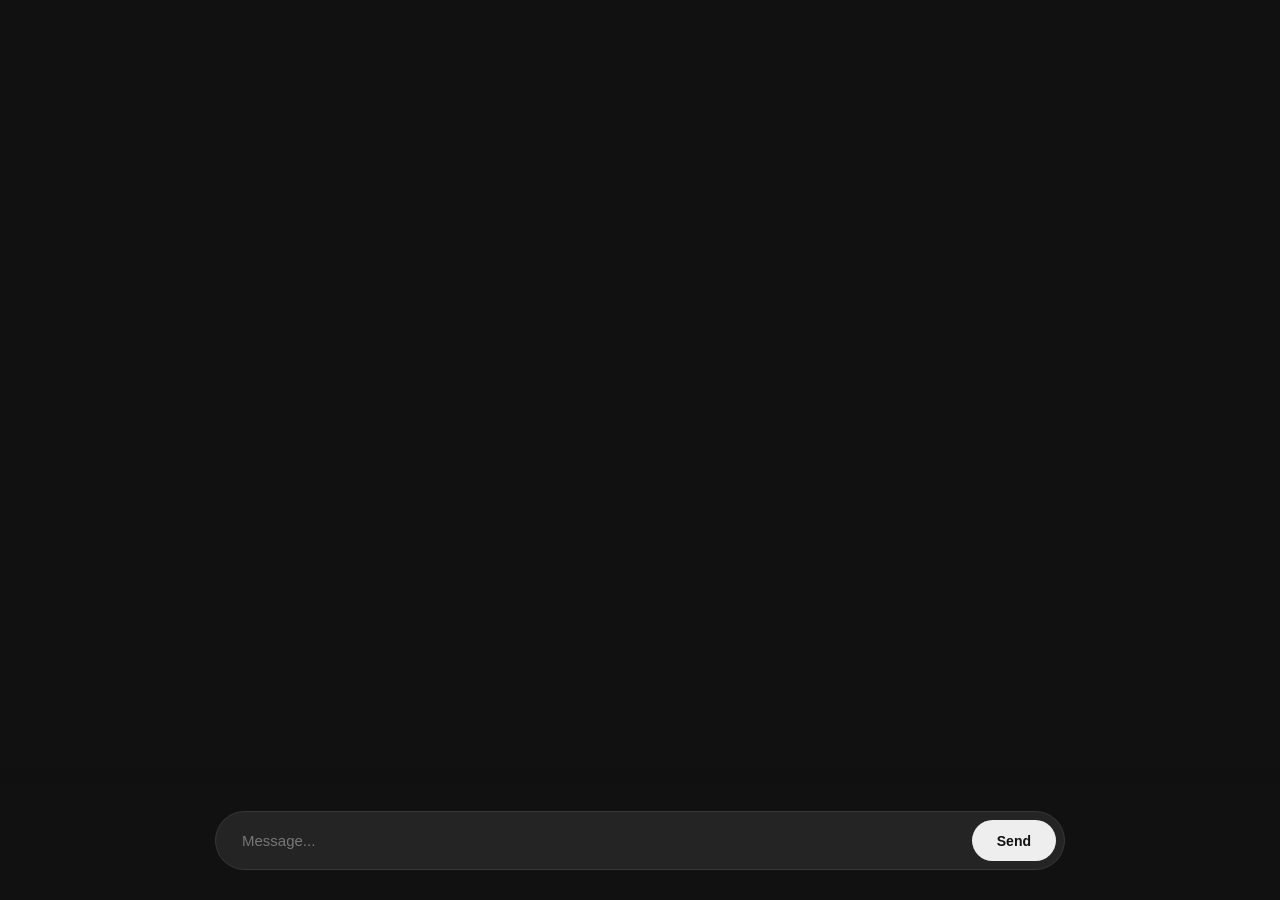
==== index.html @ a045bec2 "I LOVE CROISSANT" ====
<!DOCTYPE html>
<html lang="en">
<head>
<meta charset="UTF-8">
<meta name="viewport" content="width=device-width, initial-scale=1.0">
<title>Croissant</title>
<style>
* { box-sizing: border-box; }

body {
  margin: 0;
  background: #111;
  color: #eee;
  font-family: Arial, sans-serif;
}

#chat {
  max-width: 850px;
  margin: auto;
  padding: 50px 32px 150px;
}

.message {
  padding: 18px 22px;
  margin-bottom: 18px;
  border-radius: 20px;
  max-width: 85%;
  line-height: 1.6;
  white-space: pre-wrap;
  overflow-wrap: anywhere;
}

.user {
  background: #292929;
  margin-left: auto;
}

.agent {
  background: transparent;
  margin-right: auto;
}

#input-area {
  position: fixed;
  bottom: 0;
  left: 0;
  width: 100%;
  z-index: 100;
  padding: 24px 32px 30px;
  background: linear-gradient(transparent, #111 20%);
}

#input-container {
  max-width: 850px;
  margin: auto;
  display: flex;
  gap: 12px;
  padding: 8px;
  background: #242424;
  border: 1px solid #383838;
  border-radius: 50px;
}

input {
  flex: 1;
  min-width: 0;
  background: transparent;
  border: none;
  outline: none;
  color: white;
  padding: 12px 18px;
  font-size: 15px;
}

input::placeholder { color: #777; }

button {
  border: none;
  border-radius: 50px;
  background: #eee;
  color: #111;
  padding: 0 25px;
  font-size: 14px;
  font-weight: 600;
  cursor: pointer;
}

button:disabled {
  opacity: 0.35;
  cursor: not-allowed;
}

#status {
  max-width: 850px;
  margin: 0 auto 10px;
  padding-left: 20px;
  font-size: 12px;
  color: #777;
  height: 14px;
}

@media (max-width: 600px) {
  #chat { padding: 25px 18px 140px; }
  #input-area { padding: 18px 14px 22px; }
  .message { max-width: 95%; }
}
</style>
</head>

<body>

<div id="chat"></div>

<div id="input-area">
  <div id="status"></div>
  <div id="input-container">
    <input
      id="query"
      placeholder="Message..."
      autocomplete="off"
    />
    <button id="send" onclick="send()">Send</button>
  </div>
</div>

<script>
const chat = document.getElementById("chat");
const input = document.getElementById("query");
const button = document.getElementById("send");
const status = document.getElementById("status");

let busy = false;

function addMessage(text, type) {
  const div = document.createElement("div");
  div.className = `message ${type}`;
  div.textContent = text;
  chat.appendChild(div);
  window.scrollTo(0, document.body.scrollHeight);
  return div;
}

async function send() {
  const query = input.value.trim();
  if (!query || busy) return;

  busy = true;
  button.disabled = true;
  input.disabled = true;

  addMessage(query, "user");
  input.value = "";

  const response = addMessage("Thinking...", "agent");
  status.textContent = "PROCESSING";

  try {
    const res = await fetch(
      `http://localhost:8000/croissant?query=${encodeURIComponent(query)}`,
      { method: "POST" }
    );

    if (!res.ok) throw new Error(`HTTP ${res.status}`);

    response.textContent = await res.text();
  } catch (err) {
    response.textContent = `Error: ${err.message}`;
  } finally {
    busy = false;
    button.disabled = false;
    input.disabled = false;
    status.textContent = "";
    input.focus();
  }
}

input.addEventListener("keydown", e => {
  if (e.key === "Enter" && !e.shiftKey) {
    e.preventDefault();
    send();
  }
});
</script>

</body>
</html>
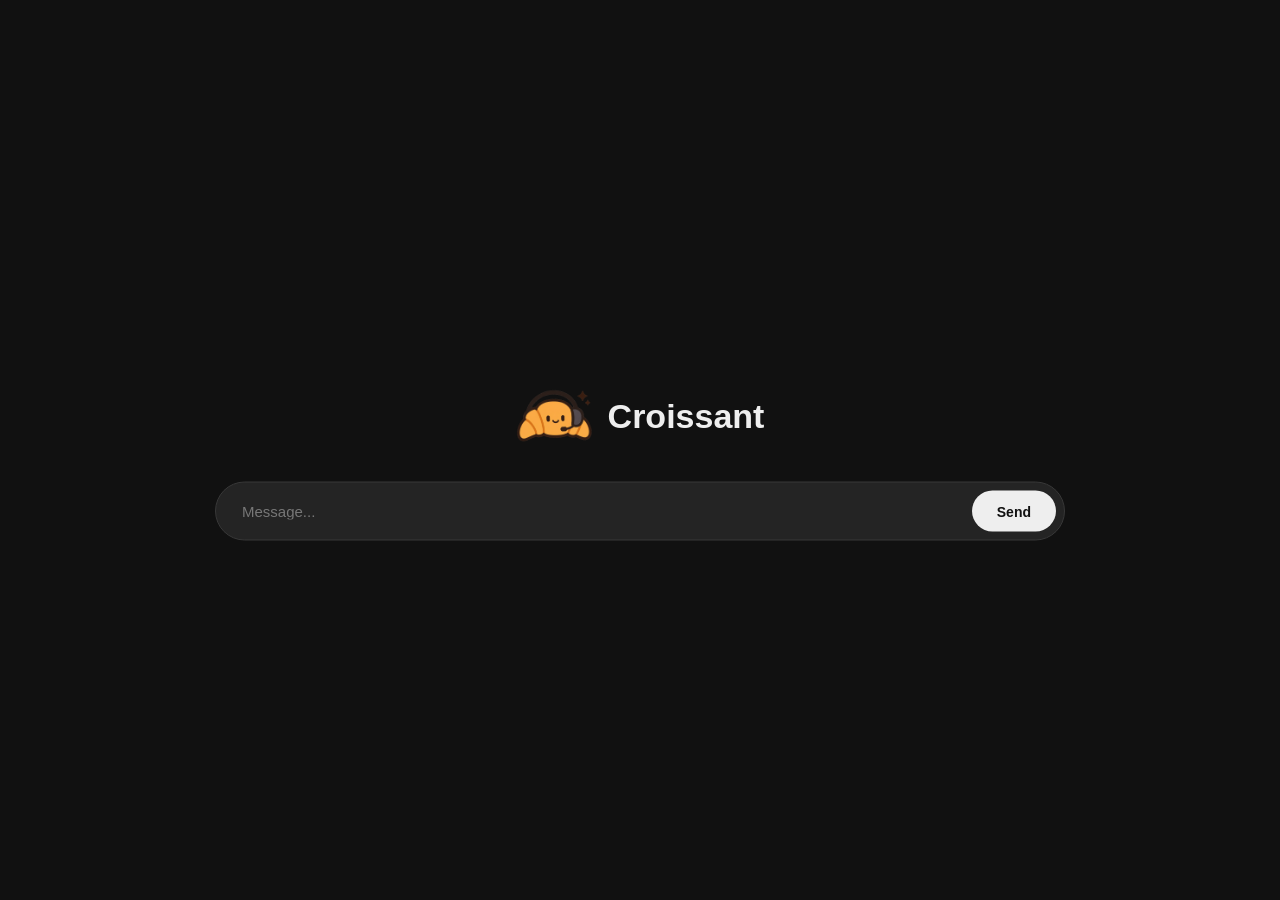
==== commit 5db8efab: "deploying and changed frontend a bit" ====
--- a/index.html
+++ b/index.html
@@ -1,9 +1,13 @@
+
 <!DOCTYPE html>
 <html lang="en">
 <head>
 <meta charset="UTF-8">
 <meta name="viewport" content="width=device-width, initial-scale=1.0">
 <title>Croissant</title>
+
+<link rel="icon" type="image/png" href="mascot.png">
+
 <style>
 * { box-sizing: border-box; }
 
@@ -14,10 +18,12 @@
   font-family: Arial, sans-serif;
 }
 
+/* Chat */
+
 #chat {
   max-width: 850px;
   margin: auto;
-  padding: 50px 32px 150px;
+  padding: 50px 32px 170px;
 }
 
 .message {
@@ -35,20 +41,85 @@
   margin-left: auto;
 }
 
+/* Agent messages */
+
+.agent-row {
+  display: flex;
+  align-items: flex-start;
+  gap: 14px;
+  margin-bottom: 22px;
+}
+
+.agent-avatar {
+  width: 54px;
+  height: 54px;
+  flex-shrink: 0;
+  object-fit: contain;
+}
+
 .agent {
   background: transparent;
-  margin-right: auto;
-}
+  margin: 0;
+  padding: 12px 0;
+  max-width: 85%;
+}
+
+/* Input area */
 
 #input-area {
   position: fixed;
-  bottom: 0;
+  top: 50%;
   left: 0;
   width: 100%;
   z-index: 100;
   padding: 24px 32px 30px;
+  transform: translateY(-50%);
+  transition: top 1.1s cubic-bezier(0.22, 1, 0.36, 1),
+              transform 1.1s cubic-bezier(0.22, 1, 0.36, 1);
+}
+
+body.started #input-area {
+  top: calc(100% - 136px);
+  transform: translateY(0);
   background: linear-gradient(transparent, #111 20%);
 }
+
+/* Branding */
+
+#branding {
+  display: flex;
+  align-items: center;
+  justify-content: center;
+  gap: 16px;
+  margin-bottom: 28px;
+  font-size: 34px;
+  color: #eee;
+  transition: opacity 0.8s ease,
+              transform 0.9s cubic-bezier(0.22, 1, 0.36, 1),
+              height 0.8s ease,
+              margin 0.8s ease;
+}
+
+#branding img {
+  width: 76px;
+  height: 76px;
+  object-fit: contain;
+}
+
+#branding strong {
+  font-weight: 700;
+}
+
+body.started #branding {
+  opacity: 0;
+  transform: translateY(-25px) scale(0.95);
+  pointer-events: none;
+  height: 0;
+  margin: 0;
+  overflow: hidden;
+}
+
+/* Input */
 
 #input-container {
   max-width: 850px;
@@ -72,7 +143,9 @@
   font-size: 15px;
 }
 
-input::placeholder { color: #777; }
+input::placeholder {
+  color: #777;
+}
 
 button {
   border: none;
@@ -90,6 +163,8 @@
   cursor: not-allowed;
 }
 
+/* Status */
+
 #status {
   max-width: 850px;
   margin: 0 auto 10px;
@@ -99,10 +174,43 @@
   height: 14px;
 }
 
+/* Mobile */
+
 @media (max-width: 600px) {
-  #chat { padding: 25px 18px 140px; }
-  #input-area { padding: 18px 14px 22px; }
-  .message { max-width: 95%; }
+  #chat {
+    padding: 25px 18px 150px;
+  }
+
+  #input-area {
+    padding: 18px 14px 22px;
+  }
+
+  body.started #input-area {
+    top: calc(100% - 122px);
+  }
+
+  .message {
+    max-width: 95%;
+  }
+
+  .agent {
+    max-width: calc(100% - 60px);
+  }
+
+  .agent-avatar {
+    width: 46px;
+    height: 46px;
+  }
+
+  #branding {
+    font-size: 28px;
+    gap: 12px;
+  }
+
+  #branding img {
+    width: 64px;
+    height: 64px;
+  }
 }
 </style>
 </head>
@@ -112,7 +220,14 @@
 <div id="chat"></div>
 
 <div id="input-area">
+
   <div id="status"></div>
+
+  <div id="branding">
+    <img src="mascot.png" alt="Croissant">
+    <span><strong>Croissant</strong></span>
+  </div>
+
   <div id="input-container">
     <input
       id="query"
@@ -121,6 +236,7 @@
     />
     <button id="send" onclick="send()">Send</button>
   </div>
+
 </div>
 
 <script>
@@ -132,19 +248,46 @@
 let busy = false;
 
 function addMessage(text, type) {
+  if (type === "agent") {
+    const row = document.createElement("div");
+    row.className = "agent-row";
+
+    const avatar = document.createElement("img");
+    avatar.className = "agent-avatar";
+    avatar.src = "mascot.png";
+    avatar.alt = "Agent";
+
+    const div = document.createElement("div");
+    div.className = "message agent";
+    div.textContent = text;
+
+    row.appendChild(avatar);
+    row.appendChild(div);
+    chat.appendChild(row);
+
+    window.scrollTo(0, document.body.scrollHeight);
+    return div;
+  }
+
   const div = document.createElement("div");
   div.className = `message ${type}`;
   div.textContent = text;
+
   chat.appendChild(div);
+
   window.scrollTo(0, document.body.scrollHeight);
   return div;
 }
 
 async function send() {
   const query = input.value.trim();
+
   if (!query || busy) return;
 
   busy = true;
+
+  document.body.classList.add("started");
+
   button.disabled = true;
   input.disabled = true;
 
@@ -152,25 +295,38 @@
   input.value = "";
 
   const response = addMessage("Thinking...", "agent");
+
   status.textContent = "PROCESSING";
 
   try {
     const res = await fetch(
-      `http://localhost:8000/croissant?query=${encodeURIComponent(query)}`,
+      `http://localhost:8000/babyy?query=${encodeURIComponent(query)}`,
       { method: "POST" }
     );
 
-    if (!res.ok) throw new Error(`HTTP ${res.status}`);
+    if (!res.ok) {
+      throw new Error(`HTTP ${res.status}`);
+    }
 
     response.textContent = await res.text();
+
   } catch (err) {
     response.textContent = `Error: ${err.message}`;
+
   } finally {
     busy = false;
+
     button.disabled = false;
     input.disabled = false;
+
     status.textContent = "";
+
     input.focus();
+
+    window.scrollTo({
+      top: document.body.scrollHeight,
+      behavior: "smooth"
+    });
   }
 }
 
@@ -183,4 +339,4 @@
 </script>
 
 </body>
-</html>+</html>
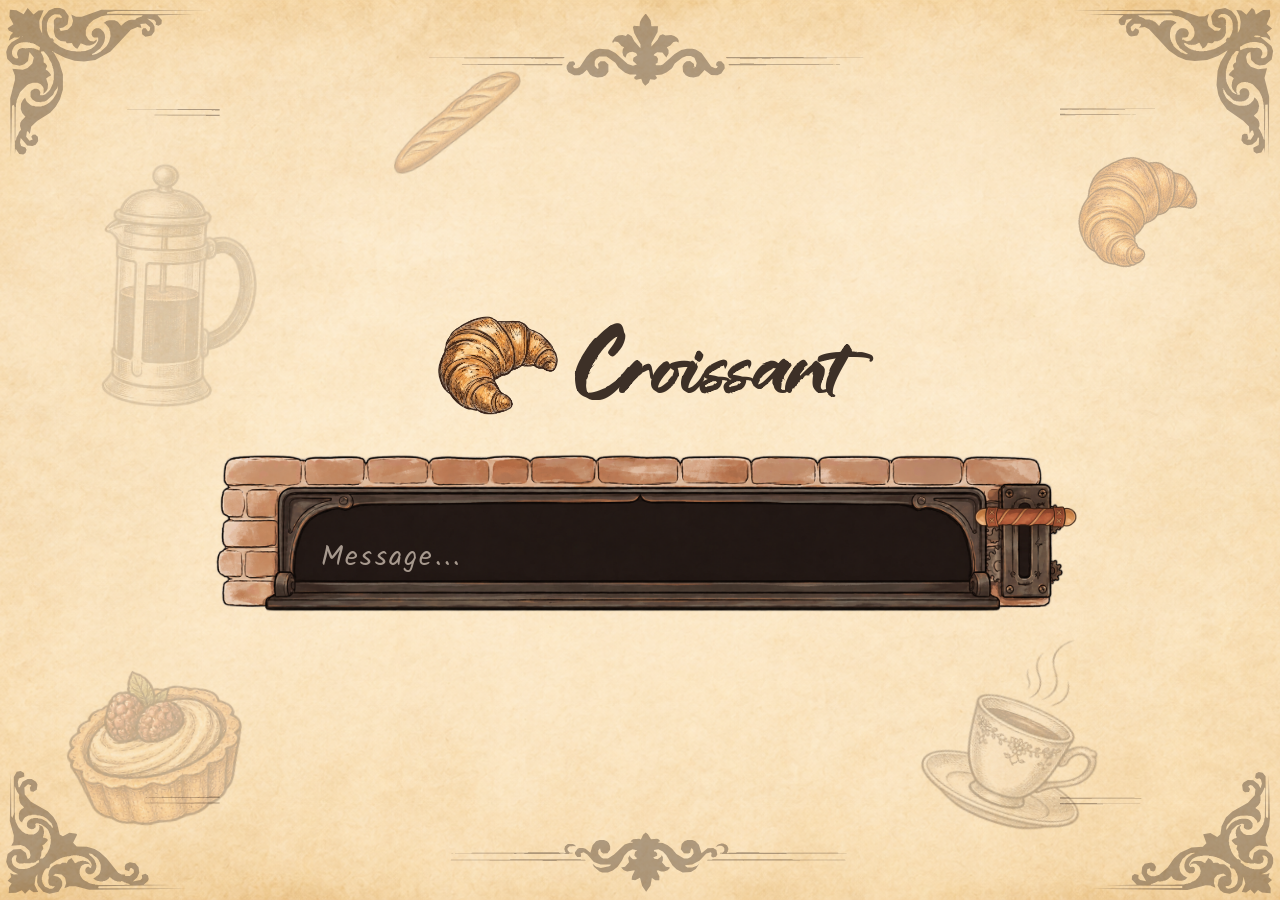
==== commit 7b6ea9a2: "New frontend, Handrawn style" ====
--- a/index.html
+++ b/index.html
@@ -6,16 +6,102 @@
 <meta name="viewport" content="width=device-width, initial-scale=1.0">
 <title>Croissant</title>
 
-<link rel="icon" type="image/png" href="mascot.png">
+<link rel="icon" type="image/png" href="assests/logo.png">
+<link rel="preconnect" href="https://fonts.googleapis.com">
+<link rel="preconnect" href="https://fonts.gstatic.com" crossorigin>
+<link href="https://fonts.googleapis.com/css2?family=Kalam:wght@300;400;700&display=swap" rel="stylesheet">
 
 <style>
 * { box-sizing: border-box; }
 
+@font-face {
+  font-family: "Eagle Horizon";
+  src: url("assests/EagleHorizonP.ttf") format("truetype");
+  font-display: swap;
+}
+
+:root {
+  --page-text: #3d3027;
+  --muted-text: #8a7567;
+  --user-message: rgba(235, 218, 198, 0.94);
+  --panel: rgba(255, 252, 247, 0.92);
+  --panel-border: rgba(126, 91, 63, 0.2);
+  --accent: #795438;
+}
+
 body {
   margin: 0;
-  background: #111;
-  color: #eee;
+  background: #f7f1e9 url("assests/bg.png") center / cover fixed no-repeat;
+  color: var(--page-text);
   font-family: Arial, sans-serif;
+  overflow-x: hidden;
+}
+
+/* Decorative flourishes */
+
+.flourish {
+  position: fixed;
+  z-index: 1;
+  opacity: 0.42;
+  pointer-events: none;
+  user-select: none;
+}
+
+.flourish-top-center,
+.flourish-bottom-center {
+  left: 50%;
+  width: min(52vw, 470px);
+  height: auto;
+  transform: translateX(-50%);
+}
+
+.flourish-top-center {
+  top: 0;
+}
+
+.flourish-bottom-center {
+  bottom: 0;
+}
+
+.flourish-top-left,
+.flourish-top-right,
+.flourish-bottom-left,
+.flourish-bottom-right {
+  width: min(22vw, 220px);
+  height: auto;
+}
+
+.flourish-top-left {
+  top: 0;
+  left: 0;
+}
+
+.flourish-top-right {
+  top: 0;
+  right: 0;
+}
+
+.flourish-bottom-left {
+  bottom: 0;
+  left: 0;
+}
+
+.flourish-bottom-right {
+  right: 0;
+  bottom: 0;
+}
+
+.scatter {
+  position: fixed;
+  z-index: 0;
+  height: auto;
+  pointer-events: none;
+  user-select: none;
+  transition: opacity 2.8s ease;
+}
+
+body.started .scatter {
+  opacity: 0.04 !important;
 }
 
 /* Chat */
@@ -37,7 +123,7 @@
 }
 
 .user {
-  background: #292929;
+  background: var(--user-message);
   margin-left: auto;
 }
 
@@ -79,9 +165,33 @@
 }
 
 body.started #input-area {
-  top: calc(100% - 136px);
+  top: calc(100% - 205px);
   transform: translateY(0);
-  background: linear-gradient(transparent, #111 20%);
+}
+
+#input-area::before {
+  content: "";
+  position: absolute;
+  z-index: 0;
+  left: 10%;
+  right: 10%;
+  bottom: -40px;
+  height: 190px;
+  border-radius: 50%;
+  background: radial-gradient(
+    ellipse,
+    rgba(45, 31, 24, 0.28) 0%,
+    rgba(45, 31, 24, 0.16) 42%,
+    transparent 74%
+  );
+  filter: blur(20px);
+  opacity: 0;
+  pointer-events: none;
+  transition: opacity 1.1s ease;
+}
+
+body.started #input-area::before {
+  opacity: 1;
 }
 
 /* Branding */
@@ -92,8 +202,10 @@
   justify-content: center;
   gap: 16px;
   margin-bottom: 28px;
-  font-size: 34px;
-  color: #eee;
+  font-family: "Eagle Horizon", "Segoe Print", "Bradley Hand", "Comic Sans MS", cursive;
+  font-size: 56px;
+  letter-spacing: 0.02em;
+  color: var(--page-text);
   transition: opacity 0.8s ease,
               transform 0.9s cubic-bezier(0.22, 1, 0.36, 1),
               height 0.8s ease,
@@ -101,13 +213,13 @@
 }
 
 #branding img {
-  width: 76px;
-  height: 76px;
+  width: 120px;
+  height: 120px;
   object-fit: contain;
 }
 
 #branding strong {
-  font-weight: 700;
+  font-weight: 600;
 }
 
 body.started #branding {
@@ -122,43 +234,98 @@
 /* Input */
 
 #input-container {
+  position: relative;
+  z-index: 1;
   max-width: 850px;
+  aspect-ratio: 629 / 117;
   margin: auto;
   display: flex;
-  gap: 12px;
-  padding: 8px;
-  background: #242424;
-  border: 1px solid #383838;
-  border-radius: 50px;
+  align-items: center;
+  gap: 8px;
+  padding: 30px 82px 22px 34px;
+  background: transparent url("assests/input oven.png") center / 100% 100% no-repeat;
+  transform-origin: bottom center;
+  transition: transform 1.1s cubic-bezier(0.22, 1, 0.36, 1);
+}
+
+body.started #input-container {
+  transform: scale(0.8);
 }
 
 input {
   flex: 1;
   min-width: 0;
+  position: relative;
+  left: 60px;
+  top: 20px;
   background: transparent;
   border: none;
   outline: none;
-  color: white;
-  padding: 12px 18px;
-  font-size: 15px;
+  color: #d0c4b5;
+  padding: 8px 12px;
+  font-family: "Kalam", cursive;
+  font-size: 28px;
+  letter-spacing: 0.08em;
 }
 
 input::placeholder {
-  color: #777;
-}
-
-button {
-  border: none;
-  border-radius: 50px;
-  background: #eee;
-  color: #111;
-  padding: 0 25px;
-  font-size: 14px;
-  font-weight: 600;
-  cursor: pointer;
-}
-
-button:disabled {
+  color: rgba(248, 233, 216, 0.62);
+}
+
+button#send {
+  --handle-top: 25%;
+  --handle-bottom: 70%;
+  --handle-snap-threshold: 58%;
+  --handle-resistance: 0.7;
+  --handle-width: clamp(34px, 6%, 52px);
+  --handle-height: 30%;
+  position: absolute;
+  z-index: 2;
+  top: var(--handle-top);
+  right: 1.7%;
+  width: var(--handle-width);
+  height: var(--handle-height);
+  padding: 0;
+  border: 0;
+  background: transparent;
+  cursor: grab;
+  touch-action: none;
+  user-select: none;
+  transition: top 80ms ease;
+}
+
+button#send::before {
+  content: "";
+  position: absolute;
+  z-index: -1;
+  inset: -10% 12%;
+  border-radius: 999px;
+  background: linear-gradient(
+    to bottom,
+    rgba(31, 18, 12, 0.12),
+    rgba(31, 18, 12, 0.42) 48%,
+    rgba(31, 18, 12, 0.16)
+  );
+  filter: blur(5px);
+  box-shadow: 0 2px 10px rgba(20, 10, 5, 0.28);
+}
+
+button#send img {
+  display: block;
+  width: 100%;
+  height: 100%;
+  object-fit: contain;
+  transform: scale(2);
+  transform-origin: center;
+  pointer-events: none;
+}
+
+button#send.is-dragging {
+  cursor: grabbing;
+  transition: none;
+}
+
+button#send:disabled {
   opacity: 0.35;
   cursor: not-allowed;
 }
@@ -170,7 +337,7 @@
   margin: 0 auto 10px;
   padding-left: 20px;
   font-size: 12px;
-  color: #777;
+  color: var(--muted-text);
   height: 14px;
 }
 
@@ -185,8 +352,24 @@
     padding: 18px 14px 22px;
   }
 
+  #input-container {
+    padding: 25px 58px 18px 28px;
+  }
+
+  input {
+    font-size: 23px;
+  }
+
+  body.started #input-container {
+    transform: scale(0.9);
+  }
+
+  button#send {
+    right: 1.5%;
+  }
+
   body.started #input-area {
-    top: calc(100% - 122px);
+    top: calc(100% - 195px);
   }
 
   .message {
@@ -203,13 +386,13 @@
   }
 
   #branding {
-    font-size: 28px;
+    font-size: 44px;
     gap: 12px;
   }
 
   #branding img {
-    width: 64px;
-    height: 64px;
+    width: 96px;
+    height: 96px;
   }
 }
 </style>
@@ -217,6 +400,21 @@
 
 <body>
 
+<div aria-hidden="true">
+  <img class="scatter scatter-baguette" src="assests/Scatter assets/bagget.png" alt="">
+  <img class="scatter scatter-croissant" src="assests/Scatter assets/croissant.png" alt="">
+  <img class="scatter scatter-cupcake" src="assests/Scatter assets/cupcake.png" alt="">
+  <img class="scatter scatter-tea" src="assests/Scatter assets/tea.png" alt="">
+  <img class="scatter scatter-tea-container" src="assests/Scatter assets/tea_container.png" alt="">
+</div>
+
+<img class="flourish flourish-top-center" src="assests/flourish_svg_assets/top_center_divider.svg" alt="">
+<img class="flourish flourish-bottom-center" src="assests/flourish_svg_assets/bottom_center_divider.svg" alt="">
+<img class="flourish flourish-top-left" src="assests/flourish_svg_assets/top_left_corner.svg" alt="">
+<img class="flourish flourish-top-right" src="assests/flourish_svg_assets/top_right_corner.svg" alt="">
+<img class="flourish flourish-bottom-left" src="assests/flourish_svg_assets/bottom_left_corner.svg" alt="">
+<img class="flourish flourish-bottom-right" src="assests/flourish_svg_assets/bottom_right_corner.svg" alt="">
+
 <div id="chat"></div>
 
 <div id="input-area">
@@ -224,7 +422,7 @@
   <div id="status"></div>
 
   <div id="branding">
-    <img src="mascot.png" alt="Croissant">
+    <img src="assests/logo.png" alt="Croissant">
     <span><strong>Croissant</strong></span>
   </div>
 
@@ -234,7 +432,9 @@
       placeholder="Message..."
       autocomplete="off"
     />
-    <button id="send" onclick="send()">Send</button>
+    <button id="send" type="button" aria-label="Drag down to send">
+      <img src="assests/handle.png" alt="">
+    </button>
   </div>
 
 </div>
@@ -244,8 +444,116 @@
 const input = document.getElementById("query");
 const button = document.getElementById("send");
 const status = document.getElementById("status");
+const inputContainer = document.getElementById("input-container");
 
 let busy = false;
+let dragStartY = null;
+let dragPointerId = null;
+let passedSnapThreshold = false;
+
+function randomBetween(min, max) {
+  return min + Math.random() * (max - min);
+}
+
+function randomInteger(min, max) {
+  return Math.floor(randomBetween(min, max + 1));
+}
+
+function randomToward(min, max, towardStart) {
+  const amount = Math.pow(Math.random(), 1.35);
+  return towardStart
+    ? min + (max - min) * amount
+    : max - (max - min) * amount;
+}
+
+function scatterBackgroundAssets() {
+  const scatterGroup = document.querySelector("[aria-hidden='true']");
+  const templates = [...scatterGroup.querySelectorAll(".scatter")];
+  const assets = templates;
+  const placements = [];
+  const minimumDistance = Math.min(
+    180,
+    Math.max(100, Math.min(window.innerWidth, window.innerHeight) * 0.22)
+  );
+  const viewportPadding = 24;
+  const centerExclusion = {
+    left: window.innerWidth * 0.3,
+    right: window.innerWidth * 0.7,
+    top: window.innerHeight * 0.28,
+    bottom: window.innerHeight * 0.72
+  };
+  const quadrants = [
+    { left: 0, right: 0.5, top: 0, bottom: 0.5 },
+    { left: 0.5, right: 1, top: 0, bottom: 0.5 },
+    { left: 0, right: 0.5, top: 0.5, bottom: 1 },
+    { left: 0.5, right: 1, top: 0.5, bottom: 1 }
+  ];
+
+  function candidateFor(quadrant, radius) {
+    const xMin = viewportPadding + radius + window.innerWidth * quadrant.left;
+    const xMax = window.innerWidth * quadrant.right - viewportPadding - radius;
+    const yMin = viewportPadding + radius + window.innerHeight * quadrant.top;
+    const yMax = window.innerHeight * quadrant.bottom - viewportPadding - radius;
+    const edgeAxis = randomInteger(0, 2);
+    const x = edgeAxis === 2
+      ? randomBetween(xMin, xMax)
+      : randomToward(xMin, xMax, quadrant.left === 0);
+    const y = edgeAxis === 1
+      ? randomBetween(yMin, yMax)
+      : randomToward(yMin, yMax, quadrant.top === 0);
+    const isOutsideCenter = (
+      x + radius < centerExclusion.left ||
+      x - radius > centerExclusion.right ||
+      y + radius < centerExclusion.top ||
+      y - radius > centerExclusion.bottom
+    );
+    const isFarEnough = placements.every(previous => {
+      const distance = Math.hypot(x - previous.x, y - previous.y);
+      return distance >= Math.max(minimumDistance, radius + previous.radius + 20);
+    });
+
+    return isOutsideCenter && isFarEnough ? { x, y, radius } : null;
+  }
+
+  assets.forEach((asset, index) => {
+    const size = randomBetween(120, 180);
+    const radius = Math.sqrt(2) * size / 2;
+    let placement;
+    const requiredQuadrant = index < quadrants.length
+      ? quadrants[index]
+      : quadrants[randomInteger(0, quadrants.length - 1)];
+
+    for (let attempt = 0; attempt < 1000; attempt++) {
+      placement = candidateFor(requiredQuadrant, radius);
+      if (placement) {
+        break;
+      }
+    }
+
+    if (!placement) {
+      placement = {
+        x: randomBetween(
+          viewportPadding + radius + window.innerWidth * requiredQuadrant.left,
+          window.innerWidth * requiredQuadrant.right - viewportPadding - radius
+        ),
+        y: randomBetween(
+          viewportPadding + radius + window.innerHeight * requiredQuadrant.top,
+          window.innerHeight * requiredQuadrant.bottom - viewportPadding - radius
+        ),
+        radius
+      };
+    }
+
+    placements.push(placement);
+    asset.style.left = `${placement.x}px`;
+    asset.style.top = `${placement.y}px`;
+    asset.style.width = `${size}px`;
+    asset.style.opacity = randomBetween(0.15, 0.35).toFixed(2);
+    asset.style.transform = `translate(-50%, -50%) rotate(${randomBetween(-20, 20).toFixed(1)}deg)`;
+  });
+}
+
+scatterBackgroundAssets();
 
 function addMessage(text, type) {
   if (type === "agent") {
@@ -254,7 +562,7 @@
 
     const avatar = document.createElement("img");
     avatar.className = "agent-avatar";
-    avatar.src = "mascot.png";
+    avatar.src = "assests/logo.png";
     avatar.alt = "Agent";
 
     const div = document.createElement("div");
@@ -300,7 +608,7 @@
 
   try {
     const res = await fetch(
-      `http://localhost:8000/babyy?query=${encodeURIComponent(query)}`,
+      `https://croissant-mz0o.onrender.com/croissant?query=${encodeURIComponent(query)}`,
       { method: "POST" }
     );
 
@@ -330,6 +638,96 @@
   }
 }
 
+function snapHandle(toBottom) {
+  button.style.top = toBottom
+    ? "var(--handle-bottom)"
+    : "var(--handle-top)";
+}
+
+function handlePointerDown(event) {
+  if (busy) return;
+
+  dragStartY = event.clientY;
+  dragPointerId = event.pointerId;
+  passedSnapThreshold = false;
+  button.classList.add("is-dragging");
+  button.setPointerCapture(event.pointerId);
+  event.preventDefault();
+}
+
+function handlePointerMove(event) {
+  if (dragPointerId !== event.pointerId || dragStartY === null) return;
+
+  const bounds = inputContainer.getBoundingClientRect();
+  const handleHeight = button.getBoundingClientRect().height;
+  const handleStyles = getComputedStyle(button);
+  const topLimit = bounds.height *
+    (parseFloat(handleStyles.getPropertyValue("--handle-top")) / 100);
+  const bottomLimit = bounds.height *
+    (parseFloat(handleStyles.getPropertyValue("--handle-bottom")) / 100);
+  const halfHandle = handleHeight / 2;
+  const handleCenter = event.clientY - bounds.top;
+  const snapThreshold = bounds.height *
+    (parseFloat(handleStyles.getPropertyValue("--handle-snap-threshold")) / 100);
+  const hasText = Boolean(input.value.trim());
+
+  if (hasText && (passedSnapThreshold || handleCenter >= snapThreshold)) {
+    passedSnapThreshold = true;
+    snapHandle(true);
+    event.preventDefault();
+    return;
+  }
+
+  const position = handleCenter - halfHandle;
+  const maximumPosition = bottomLimit - halfHandle;
+  const resistanceStart = topLimit + (maximumPosition - topLimit) * 0.72;
+  const resistance = parseFloat(
+    handleStyles.getPropertyValue("--handle-resistance")
+  );
+  const resistedPosition = position > resistanceStart
+    ? resistanceStart + (position - resistanceStart) * resistance
+    : position;
+  const clampedPosition = Math.max(
+    topLimit - halfHandle,
+    Math.min(maximumPosition, resistedPosition)
+  );
+
+  button.style.top = `${(clampedPosition / bounds.height) * 100}%`;
+  event.preventDefault();
+}
+
+function handlePointerUp(event) {
+  if (dragPointerId !== event.pointerId || dragStartY === null) return;
+
+  const bounds = inputContainer.getBoundingClientRect();
+  const handleStyles = getComputedStyle(button);
+  const snapThreshold = bounds.height *
+    (parseFloat(handleStyles.getPropertyValue("--handle-snap-threshold")) / 100);
+  const releasedBelowThreshold = event.clientY - bounds.top >= snapThreshold;
+  const shouldSnapToBottom = Boolean(input.value.trim()) &&
+    (passedSnapThreshold || releasedBelowThreshold);
+  button.releasePointerCapture(event.pointerId);
+  button.classList.remove("is-dragging");
+  dragStartY = null;
+  dragPointerId = null;
+
+  if (shouldSnapToBottom) {
+    snapHandle(true);
+    if (input.value.trim()) {
+      send();
+    }
+  } else {
+    snapHandle(false);
+  }
+
+  passedSnapThreshold = false;
+}
+
+button.addEventListener("pointerdown", handlePointerDown);
+button.addEventListener("pointermove", handlePointerMove);
+button.addEventListener("pointerup", handlePointerUp);
+button.addEventListener("pointercancel", handlePointerUp);
+
 input.addEventListener("keydown", e => {
   if (e.key === "Enter" && !e.shiftKey) {
     e.preventDefault();
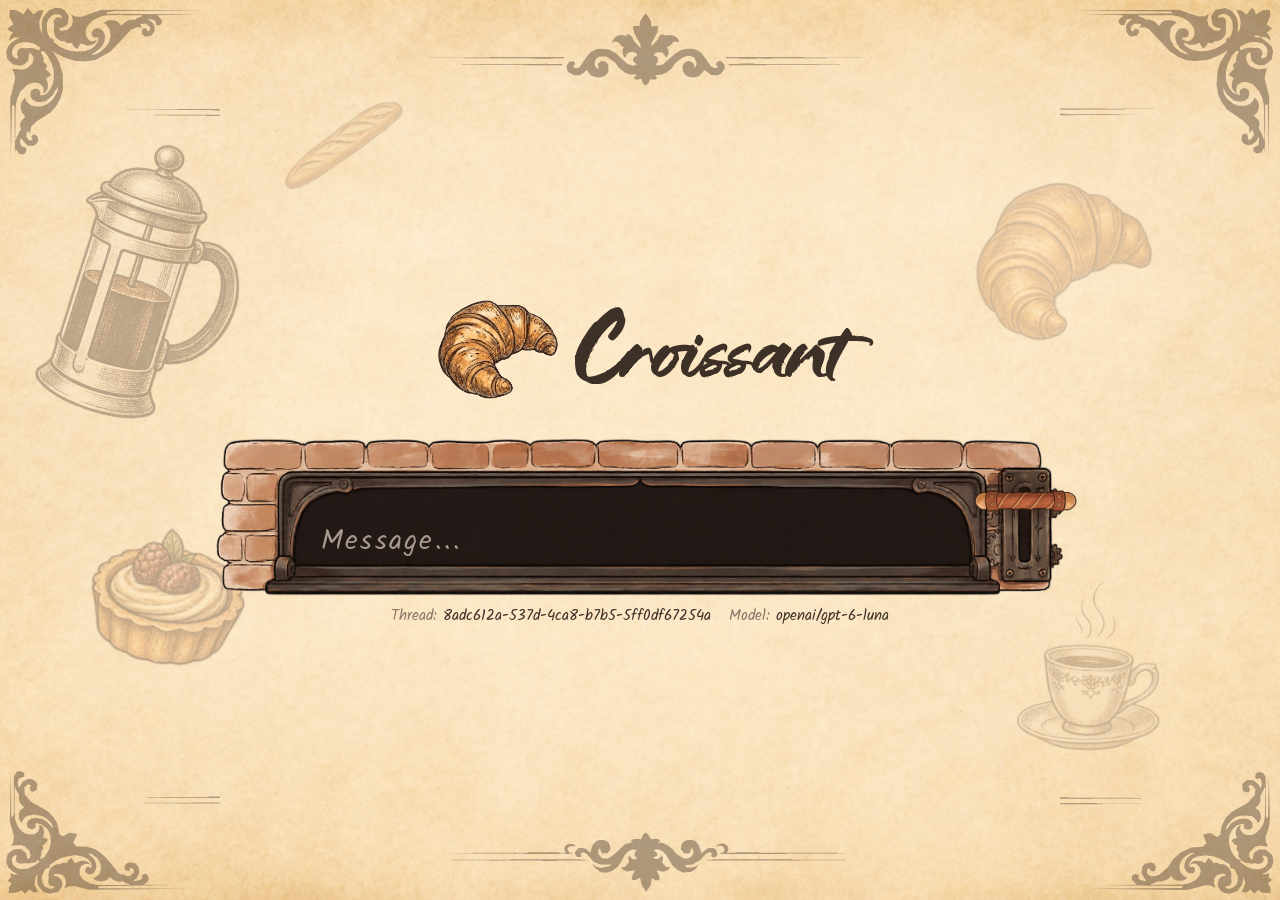
==== commit 8e268617: "made a frontend folder, seperated html css and js, corrected the js to generate a thread id and send" ====
--- a/index.html
+++ b/index.html
@@ -1,740 +1,15 @@
-
 <!DOCTYPE html>
 <html lang="en">
 <head>
-<meta charset="UTF-8">
-<meta name="viewport" content="width=device-width, initial-scale=1.0">
-<title>Croissant</title>
-
-<link rel="icon" type="image/png" href="assests/logo.png">
-<link rel="preconnect" href="https://fonts.googleapis.com">
-<link rel="preconnect" href="https://fonts.gstatic.com" crossorigin>
-<link href="https://fonts.googleapis.com/css2?family=Kalam:wght@300;400;700&display=swap" rel="stylesheet">
-
-<style>
-* { box-sizing: border-box; }
-
-@font-face {
-  font-family: "Eagle Horizon";
-  src: url("assests/EagleHorizonP.ttf") format("truetype");
-  font-display: swap;
-}
-
-:root {
-  --page-text: #3d3027;
-  --muted-text: #8a7567;
-  --user-message: rgba(235, 218, 198, 0.94);
-  --panel: rgba(255, 252, 247, 0.92);
-  --panel-border: rgba(126, 91, 63, 0.2);
-  --accent: #795438;
-}
-
-body {
-  margin: 0;
-  background: #f7f1e9 url("assests/bg.png") center / cover fixed no-repeat;
-  color: var(--page-text);
-  font-family: Arial, sans-serif;
-  overflow-x: hidden;
-}
-
-/* Decorative flourishes */
-
-.flourish {
-  position: fixed;
-  z-index: 1;
-  opacity: 0.42;
-  pointer-events: none;
-  user-select: none;
-}
-
-.flourish-top-center,
-.flourish-bottom-center {
-  left: 50%;
-  width: min(52vw, 470px);
-  height: auto;
-  transform: translateX(-50%);
-}
-
-.flourish-top-center {
-  top: 0;
-}
-
-.flourish-bottom-center {
-  bottom: 0;
-}
-
-.flourish-top-left,
-.flourish-top-right,
-.flourish-bottom-left,
-.flourish-bottom-right {
-  width: min(22vw, 220px);
-  height: auto;
-}
-
-.flourish-top-left {
-  top: 0;
-  left: 0;
-}
-
-.flourish-top-right {
-  top: 0;
-  right: 0;
-}
-
-.flourish-bottom-left {
-  bottom: 0;
-  left: 0;
-}
-
-.flourish-bottom-right {
-  right: 0;
-  bottom: 0;
-}
-
-.scatter {
-  position: fixed;
-  z-index: 0;
-  height: auto;
-  pointer-events: none;
-  user-select: none;
-  transition: opacity 2.8s ease;
-}
-
-body.started .scatter {
-  opacity: 0.04 !important;
-}
-
-/* Chat */
-
-#chat {
-  max-width: 850px;
-  margin: auto;
-  padding: 50px 32px 170px;
-}
-
-.message {
-  padding: 18px 22px;
-  margin-bottom: 18px;
-  border-radius: 20px;
-  max-width: 85%;
-  line-height: 1.6;
-  white-space: pre-wrap;
-  overflow-wrap: anywhere;
-}
-
-.user {
-  background: var(--user-message);
-  margin-left: auto;
-}
-
-/* Agent messages */
-
-.agent-row {
-  display: flex;
-  align-items: flex-start;
-  gap: 14px;
-  margin-bottom: 22px;
-}
-
-.agent-avatar {
-  width: 54px;
-  height: 54px;
-  flex-shrink: 0;
-  object-fit: contain;
-}
-
-.agent {
-  background: transparent;
-  margin: 0;
-  padding: 12px 0;
-  max-width: 85%;
-}
-
-/* Input area */
-
-#input-area {
-  position: fixed;
-  top: 50%;
-  left: 0;
-  width: 100%;
-  z-index: 100;
-  padding: 24px 32px 30px;
-  transform: translateY(-50%);
-  transition: top 1.1s cubic-bezier(0.22, 1, 0.36, 1),
-              transform 1.1s cubic-bezier(0.22, 1, 0.36, 1);
-}
-
-body.started #input-area {
-  top: calc(100% - 205px);
-  transform: translateY(0);
-}
-
-#input-area::before {
-  content: "";
-  position: absolute;
-  z-index: 0;
-  left: 10%;
-  right: 10%;
-  bottom: -40px;
-  height: 190px;
-  border-radius: 50%;
-  background: radial-gradient(
-    ellipse,
-    rgba(45, 31, 24, 0.28) 0%,
-    rgba(45, 31, 24, 0.16) 42%,
-    transparent 74%
-  );
-  filter: blur(20px);
-  opacity: 0;
-  pointer-events: none;
-  transition: opacity 1.1s ease;
-}
-
-body.started #input-area::before {
-  opacity: 1;
-}
-
-/* Branding */
-
-#branding {
-  display: flex;
-  align-items: center;
-  justify-content: center;
-  gap: 16px;
-  margin-bottom: 28px;
-  font-family: "Eagle Horizon", "Segoe Print", "Bradley Hand", "Comic Sans MS", cursive;
-  font-size: 56px;
-  letter-spacing: 0.02em;
-  color: var(--page-text);
-  transition: opacity 0.8s ease,
-              transform 0.9s cubic-bezier(0.22, 1, 0.36, 1),
-              height 0.8s ease,
-              margin 0.8s ease;
-}
-
-#branding img {
-  width: 120px;
-  height: 120px;
-  object-fit: contain;
-}
-
-#branding strong {
-  font-weight: 600;
-}
-
-body.started #branding {
-  opacity: 0;
-  transform: translateY(-25px) scale(0.95);
-  pointer-events: none;
-  height: 0;
-  margin: 0;
-  overflow: hidden;
-}
-
-/* Input */
-
-#input-container {
-  position: relative;
-  z-index: 1;
-  max-width: 850px;
-  aspect-ratio: 629 / 117;
-  margin: auto;
-  display: flex;
-  align-items: center;
-  gap: 8px;
-  padding: 30px 82px 22px 34px;
-  background: transparent url("assests/input oven.png") center / 100% 100% no-repeat;
-  transform-origin: bottom center;
-  transition: transform 1.1s cubic-bezier(0.22, 1, 0.36, 1);
-}
-
-body.started #input-container {
-  transform: scale(0.8);
-}
-
-input {
-  flex: 1;
-  min-width: 0;
-  position: relative;
-  left: 60px;
-  top: 20px;
-  background: transparent;
-  border: none;
-  outline: none;
-  color: #d0c4b5;
-  padding: 8px 12px;
-  font-family: "Kalam", cursive;
-  font-size: 28px;
-  letter-spacing: 0.08em;
-}
-
-input::placeholder {
-  color: rgba(248, 233, 216, 0.62);
-}
-
-button#send {
-  --handle-top: 25%;
-  --handle-bottom: 70%;
-  --handle-snap-threshold: 58%;
-  --handle-resistance: 0.7;
-  --handle-width: clamp(34px, 6%, 52px);
-  --handle-height: 30%;
-  position: absolute;
-  z-index: 2;
-  top: var(--handle-top);
-  right: 1.7%;
-  width: var(--handle-width);
-  height: var(--handle-height);
-  padding: 0;
-  border: 0;
-  background: transparent;
-  cursor: grab;
-  touch-action: none;
-  user-select: none;
-  transition: top 80ms ease;
-}
-
-button#send::before {
-  content: "";
-  position: absolute;
-  z-index: -1;
-  inset: -10% 12%;
-  border-radius: 999px;
-  background: linear-gradient(
-    to bottom,
-    rgba(31, 18, 12, 0.12),
-    rgba(31, 18, 12, 0.42) 48%,
-    rgba(31, 18, 12, 0.16)
-  );
-  filter: blur(5px);
-  box-shadow: 0 2px 10px rgba(20, 10, 5, 0.28);
-}
-
-button#send img {
-  display: block;
-  width: 100%;
-  height: 100%;
-  object-fit: contain;
-  transform: scale(2);
-  transform-origin: center;
-  pointer-events: none;
-}
-
-button#send.is-dragging {
-  cursor: grabbing;
-  transition: none;
-}
-
-button#send:disabled {
-  opacity: 0.35;
-  cursor: not-allowed;
-}
-
-/* Status */
-
-#status {
-  max-width: 850px;
-  margin: 0 auto 10px;
-  padding-left: 20px;
-  font-size: 12px;
-  color: var(--muted-text);
-  height: 14px;
-}
-
-/* Mobile */
-
-@media (max-width: 600px) {
-  #chat {
-    padding: 25px 18px 150px;
-  }
-
-  #input-area {
-    padding: 18px 14px 22px;
-  }
-
-  #input-container {
-    padding: 25px 58px 18px 28px;
-  }
-
-  input {
-    font-size: 23px;
-  }
-
-  body.started #input-container {
-    transform: scale(0.9);
-  }
-
-  button#send {
-    right: 1.5%;
-  }
-
-  body.started #input-area {
-    top: calc(100% - 195px);
-  }
-
-  .message {
-    max-width: 95%;
-  }
-
-  .agent {
-    max-width: calc(100% - 60px);
-  }
-
-  .agent-avatar {
-    width: 46px;
-    height: 46px;
-  }
-
-  #branding {
-    font-size: 44px;
-    gap: 12px;
-  }
-
-  #branding img {
-    width: 96px;
-    height: 96px;
-  }
-}
-</style>
+  <meta charset="UTF-8">
+  <meta name="viewport" content="width=device-width, initial-scale=1.0">
+  <link rel="icon" type="image/png" href="frontend/assests/logo.png">
+  <meta http-equiv="refresh" content="0; url=frontend/index.html">
+  <title>Croissant</title>
 </head>
-
 <body>
-
-<div aria-hidden="true">
-  <img class="scatter scatter-baguette" src="assests/Scatter assets/bagget.png" alt="">
-  <img class="scatter scatter-croissant" src="assests/Scatter assets/croissant.png" alt="">
-  <img class="scatter scatter-cupcake" src="assests/Scatter assets/cupcake.png" alt="">
-  <img class="scatter scatter-tea" src="assests/Scatter assets/tea.png" alt="">
-  <img class="scatter scatter-tea-container" src="assests/Scatter assets/tea_container.png" alt="">
-</div>
-
-<img class="flourish flourish-top-center" src="assests/flourish_svg_assets/top_center_divider.svg" alt="">
-<img class="flourish flourish-bottom-center" src="assests/flourish_svg_assets/bottom_center_divider.svg" alt="">
-<img class="flourish flourish-top-left" src="assests/flourish_svg_assets/top_left_corner.svg" alt="">
-<img class="flourish flourish-top-right" src="assests/flourish_svg_assets/top_right_corner.svg" alt="">
-<img class="flourish flourish-bottom-left" src="assests/flourish_svg_assets/bottom_left_corner.svg" alt="">
-<img class="flourish flourish-bottom-right" src="assests/flourish_svg_assets/bottom_right_corner.svg" alt="">
-
-<div id="chat"></div>
-
-<div id="input-area">
-
-  <div id="status"></div>
-
-  <div id="branding">
-    <img src="assests/logo.png" alt="Croissant">
-    <span><strong>Croissant</strong></span>
-  </div>
-
-  <div id="input-container">
-    <input
-      id="query"
-      placeholder="Message..."
-      autocomplete="off"
-    />
-    <button id="send" type="button" aria-label="Drag down to send">
-      <img src="assests/handle.png" alt="">
-    </button>
-  </div>
-
-</div>
-
-<script>
-const chat = document.getElementById("chat");
-const input = document.getElementById("query");
-const button = document.getElementById("send");
-const status = document.getElementById("status");
-const inputContainer = document.getElementById("input-container");
-
-let busy = false;
-let dragStartY = null;
-let dragPointerId = null;
-let passedSnapThreshold = false;
-
-function randomBetween(min, max) {
-  return min + Math.random() * (max - min);
-}
-
-function randomInteger(min, max) {
-  return Math.floor(randomBetween(min, max + 1));
-}
-
-function randomToward(min, max, towardStart) {
-  const amount = Math.pow(Math.random(), 1.35);
-  return towardStart
-    ? min + (max - min) * amount
-    : max - (max - min) * amount;
-}
-
-function scatterBackgroundAssets() {
-  const scatterGroup = document.querySelector("[aria-hidden='true']");
-  const templates = [...scatterGroup.querySelectorAll(".scatter")];
-  const assets = templates;
-  const placements = [];
-  const minimumDistance = Math.min(
-    180,
-    Math.max(100, Math.min(window.innerWidth, window.innerHeight) * 0.22)
-  );
-  const viewportPadding = 24;
-  const centerExclusion = {
-    left: window.innerWidth * 0.3,
-    right: window.innerWidth * 0.7,
-    top: window.innerHeight * 0.28,
-    bottom: window.innerHeight * 0.72
-  };
-  const quadrants = [
-    { left: 0, right: 0.5, top: 0, bottom: 0.5 },
-    { left: 0.5, right: 1, top: 0, bottom: 0.5 },
-    { left: 0, right: 0.5, top: 0.5, bottom: 1 },
-    { left: 0.5, right: 1, top: 0.5, bottom: 1 }
-  ];
-
-  function candidateFor(quadrant, radius) {
-    const xMin = viewportPadding + radius + window.innerWidth * quadrant.left;
-    const xMax = window.innerWidth * quadrant.right - viewportPadding - radius;
-    const yMin = viewportPadding + radius + window.innerHeight * quadrant.top;
-    const yMax = window.innerHeight * quadrant.bottom - viewportPadding - radius;
-    const edgeAxis = randomInteger(0, 2);
-    const x = edgeAxis === 2
-      ? randomBetween(xMin, xMax)
-      : randomToward(xMin, xMax, quadrant.left === 0);
-    const y = edgeAxis === 1
-      ? randomBetween(yMin, yMax)
-      : randomToward(yMin, yMax, quadrant.top === 0);
-    const isOutsideCenter = (
-      x + radius < centerExclusion.left ||
-      x - radius > centerExclusion.right ||
-      y + radius < centerExclusion.top ||
-      y - radius > centerExclusion.bottom
-    );
-    const isFarEnough = placements.every(previous => {
-      const distance = Math.hypot(x - previous.x, y - previous.y);
-      return distance >= Math.max(minimumDistance, radius + previous.radius + 20);
-    });
-
-    return isOutsideCenter && isFarEnough ? { x, y, radius } : null;
-  }
-
-  assets.forEach((asset, index) => {
-    const size = randomBetween(120, 180);
-    const radius = Math.sqrt(2) * size / 2;
-    let placement;
-    const requiredQuadrant = index < quadrants.length
-      ? quadrants[index]
-      : quadrants[randomInteger(0, quadrants.length - 1)];
-
-    for (let attempt = 0; attempt < 1000; attempt++) {
-      placement = candidateFor(requiredQuadrant, radius);
-      if (placement) {
-        break;
-      }
-    }
-
-    if (!placement) {
-      placement = {
-        x: randomBetween(
-          viewportPadding + radius + window.innerWidth * requiredQuadrant.left,
-          window.innerWidth * requiredQuadrant.right - viewportPadding - radius
-        ),
-        y: randomBetween(
-          viewportPadding + radius + window.innerHeight * requiredQuadrant.top,
-          window.innerHeight * requiredQuadrant.bottom - viewportPadding - radius
-        ),
-        radius
-      };
-    }
-
-    placements.push(placement);
-    asset.style.left = `${placement.x}px`;
-    asset.style.top = `${placement.y}px`;
-    asset.style.width = `${size}px`;
-    asset.style.opacity = randomBetween(0.15, 0.35).toFixed(2);
-    asset.style.transform = `translate(-50%, -50%) rotate(${randomBetween(-20, 20).toFixed(1)}deg)`;
-  });
-}
-
-scatterBackgroundAssets();
-
-function addMessage(text, type) {
-  if (type === "agent") {
-    const row = document.createElement("div");
-    row.className = "agent-row";
-
-    const avatar = document.createElement("img");
-    avatar.className = "agent-avatar";
-    avatar.src = "assests/logo.png";
-    avatar.alt = "Agent";
-
-    const div = document.createElement("div");
-    div.className = "message agent";
-    div.textContent = text;
-
-    row.appendChild(avatar);
-    row.appendChild(div);
-    chat.appendChild(row);
-
-    window.scrollTo(0, document.body.scrollHeight);
-    return div;
-  }
-
-  const div = document.createElement("div");
-  div.className = `message ${type}`;
-  div.textContent = text;
-
-  chat.appendChild(div);
-
-  window.scrollTo(0, document.body.scrollHeight);
-  return div;
-}
-
-async function send() {
-  const query = input.value.trim();
-
-  if (!query || busy) return;
-
-  busy = true;
-
-  document.body.classList.add("started");
-
-  button.disabled = true;
-  input.disabled = true;
-
-  addMessage(query, "user");
-  input.value = "";
-
-  const response = addMessage("Thinking...", "agent");
-
-  status.textContent = "PROCESSING";
-
-  try {
-    const res = await fetch(
-      `https://croissant-mz0o.onrender.com/croissant?query=${encodeURIComponent(query)}`,
-      { method: "POST" }
-    );
-
-    if (!res.ok) {
-      throw new Error(`HTTP ${res.status}`);
-    }
-
-    response.textContent = await res.text();
-
-  } catch (err) {
-    response.textContent = `Error: ${err.message}`;
-
-  } finally {
-    busy = false;
-
-    button.disabled = false;
-    input.disabled = false;
-
-    status.textContent = "";
-
-    input.focus();
-
-    window.scrollTo({
-      top: document.body.scrollHeight,
-      behavior: "smooth"
-    });
-  }
-}
-
-function snapHandle(toBottom) {
-  button.style.top = toBottom
-    ? "var(--handle-bottom)"
-    : "var(--handle-top)";
-}
-
-function handlePointerDown(event) {
-  if (busy) return;
-
-  dragStartY = event.clientY;
-  dragPointerId = event.pointerId;
-  passedSnapThreshold = false;
-  button.classList.add("is-dragging");
-  button.setPointerCapture(event.pointerId);
-  event.preventDefault();
-}
-
-function handlePointerMove(event) {
-  if (dragPointerId !== event.pointerId || dragStartY === null) return;
-
-  const bounds = inputContainer.getBoundingClientRect();
-  const handleHeight = button.getBoundingClientRect().height;
-  const handleStyles = getComputedStyle(button);
-  const topLimit = bounds.height *
-    (parseFloat(handleStyles.getPropertyValue("--handle-top")) / 100);
-  const bottomLimit = bounds.height *
-    (parseFloat(handleStyles.getPropertyValue("--handle-bottom")) / 100);
-  const halfHandle = handleHeight / 2;
-  const handleCenter = event.clientY - bounds.top;
-  const snapThreshold = bounds.height *
-    (parseFloat(handleStyles.getPropertyValue("--handle-snap-threshold")) / 100);
-  const hasText = Boolean(input.value.trim());
-
-  if (hasText && (passedSnapThreshold || handleCenter >= snapThreshold)) {
-    passedSnapThreshold = true;
-    snapHandle(true);
-    event.preventDefault();
-    return;
-  }
-
-  const position = handleCenter - halfHandle;
-  const maximumPosition = bottomLimit - halfHandle;
-  const resistanceStart = topLimit + (maximumPosition - topLimit) * 0.72;
-  const resistance = parseFloat(
-    handleStyles.getPropertyValue("--handle-resistance")
-  );
-  const resistedPosition = position > resistanceStart
-    ? resistanceStart + (position - resistanceStart) * resistance
-    : position;
-  const clampedPosition = Math.max(
-    topLimit - halfHandle,
-    Math.min(maximumPosition, resistedPosition)
-  );
-
-  button.style.top = `${(clampedPosition / bounds.height) * 100}%`;
-  event.preventDefault();
-}
-
-function handlePointerUp(event) {
-  if (dragPointerId !== event.pointerId || dragStartY === null) return;
-
-  const bounds = inputContainer.getBoundingClientRect();
-  const handleStyles = getComputedStyle(button);
-  const snapThreshold = bounds.height *
-    (parseFloat(handleStyles.getPropertyValue("--handle-snap-threshold")) / 100);
-  const releasedBelowThreshold = event.clientY - bounds.top >= snapThreshold;
-  const shouldSnapToBottom = Boolean(input.value.trim()) &&
-    (passedSnapThreshold || releasedBelowThreshold);
-  button.releasePointerCapture(event.pointerId);
-  button.classList.remove("is-dragging");
-  dragStartY = null;
-  dragPointerId = null;
-
-  if (shouldSnapToBottom) {
-    snapHandle(true);
-    if (input.value.trim()) {
-      send();
-    }
-  } else {
-    snapHandle(false);
-  }
-
-  passedSnapThreshold = false;
-}
-
-button.addEventListener("pointerdown", handlePointerDown);
-button.addEventListener("pointermove", handlePointerMove);
-button.addEventListener("pointerup", handlePointerUp);
-button.addEventListener("pointercancel", handlePointerUp);
-
-input.addEventListener("keydown", e => {
-  if (e.key === "Enter" && !e.shiftKey) {
-    e.preventDefault();
-    send();
-  }
-});
-</script>
-
+  <script>
+    window.location.replace("frontend/index.html");
+  </script>
 </body>
-</html>
+</html>
